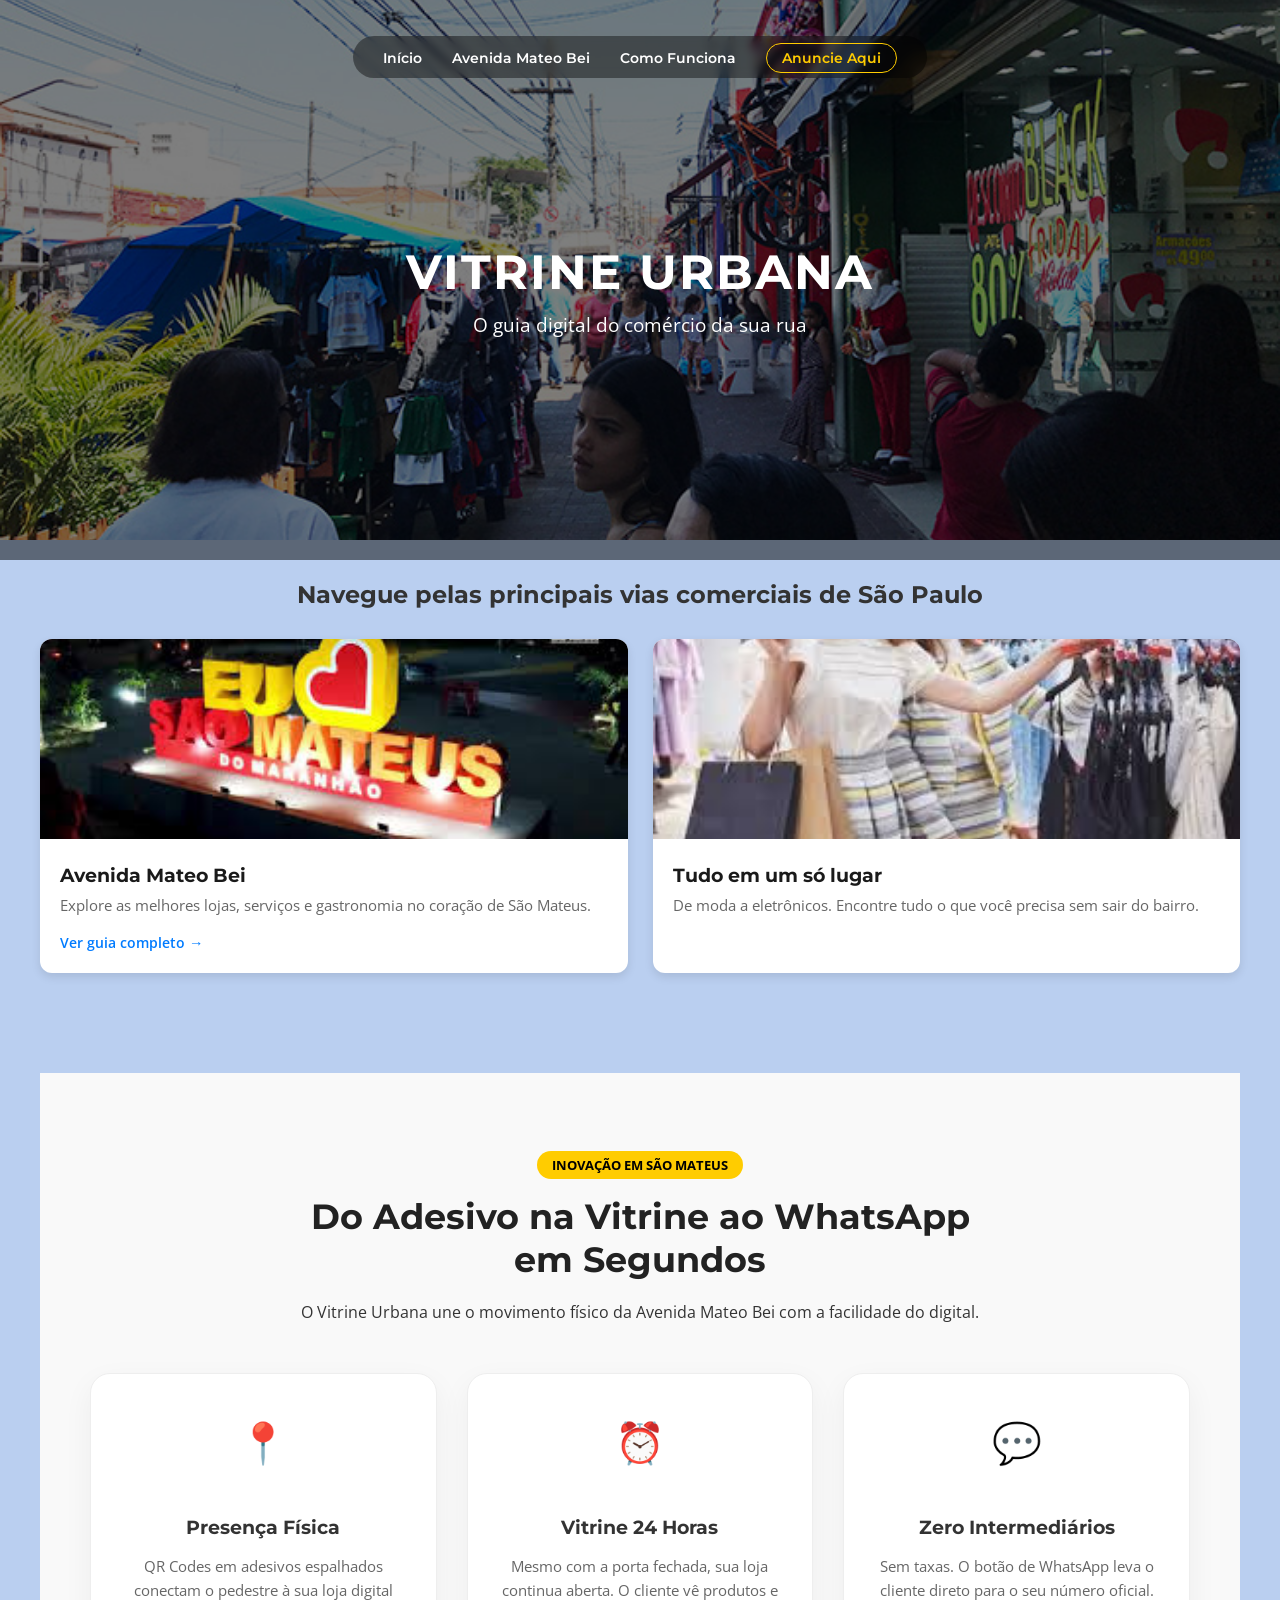
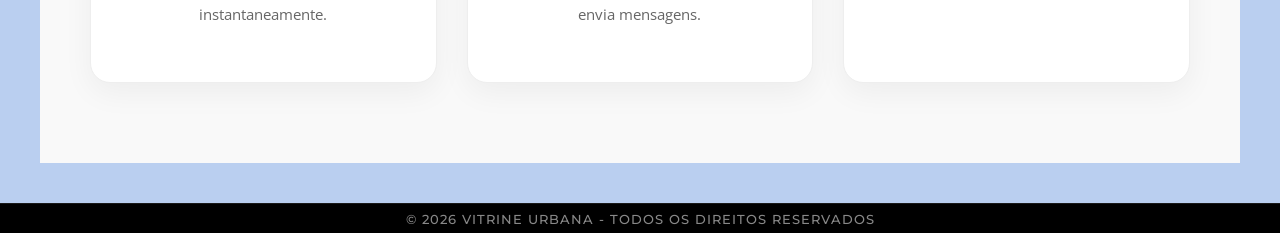
==== index.html @ 6b57d2d5 ""feat: implementa MVP do Vitrine Urbana com layout premium, grid de ruas e estratégia de QR Code"" ====
<!DOCTYPE html>
<html lang="pt-BR">
<head>
  <meta charset="UTF-8">
  <meta name="viewport" content="width=device-width, initial-scale=1.0">
  <title>Vitrine Urbana - O Guia do seu Bairro</title>
  <link rel="stylesheet" href="css/style.css">
  <link rel="preconnect" href="https://fonts.googleapis.com">
  <link rel="preconnect" href="https://fonts.gstatic.com" crossorigin>
  <link href="https://fonts.googleapis.com/css2?family=Montserrat:wght@700&family=Open+Sans:wght@400;600&display=swap" rel="stylesheet">
</head>
<body>

  <header class="home-header">
    <nav class="menu-horizontal">
      <ul>
        <li><a href="index.html">Início</a></li>
        <li><a href="mateo-bei.html">Avenida Mateo Bei</a></li>
        <li><a href="#como-funciona">Como Funciona</a></li>
        <li><a href="#" class="btn-anunciar-topo">Anuncie Aqui</a></li>
      </ul>
    </nav>

    <div class="overlay-home">
      <h1>VITRINE URBANA</h1>
      <p>O guia digital do comércio da sua rua</p>
    </div>
  </header>

  <main class="container">
    <h2 class="titulo-secao">Navegue pelas principais vias comerciais de São Paulo</h2>

    <section class="ruas-grid">
      
      <a href="mateo-bei.html" class="rua-card">
        <div class="rua-imagem">
          <img src="img/fotos-lojas/marco.jpeg" alt="Avenida Mateo Bei">
        </div>
        <div class="rua-info">
          <h3>Avenida Mateo Bei</h3>
          <p>Explore as melhores lojas, serviços e gastronomia no coração de São Mateus.</p>
          <span class="btn-visitar">Ver guia completo →</span>
        </div>
      </a>

      <div class="rua-card visual-apenas">
        <div class="rua-imagem">
          <img src="img/fotos-lojas/compras.jpeg" alt="Diversidade de Opções">
        </div>
        <div class="rua-info">
          <h3>Tudo em um só lugar</h3>
          <p>De moda a eletrônicos. Encontre tudo o que você precisa sem sair do bairro.</p>
        </div>
      </div>

    </section>

    <section id="como-funciona" class="como-funciona-premium">
      <div class="chamada-principal">
        <span class="tag-novidade">Inovação em São Mateus</span>
        <h2>Do Adesivo na Vitrine ao WhatsApp em Segundos</h2>
        <p>O Vitrine Urbana une o movimento físico da Avenida Mateo Bei com a facilidade do digital.</p>
      </div>

      <div class="recursos-grid">
        <div class="recurso-card">
          <div class="icone-circulo">📍</div>
          <h4>Presença Física</h4>
          <p>QR Codes em adesivos espalhados conectam o pedestre à sua loja digital instantaneamente.</p>
        </div>

        <div class="recurso-card">
          <div class="icone-circulo">⏰</div>
          <h4>Vitrine 24 Horas</h4>
          <p>Mesmo com a porta fechada, sua loja continua aberta. O cliente vê produtos e envia mensagens.</p>
        </div>

        <div class="recurso-card">
          <div class="icone-circulo">💬</div>
          <h4>Zero Intermediários</h4>
          <p>Sem taxas. O botão de WhatsApp leva o cliente direto para o seu número oficial.</p>
        </div>
      </div>
    </section>
  </main>

  <footer class="footer-minimalista">
    <span>&copy; 2026 VITRINE URBANA - TODOS OS DIREITOS RESERVADOS</span>
  </footer>

</body>
</html>
---- css/style.css ----
/* Configuração Geral */
body {
  font-family: 'Open Sans', sans-serif;
  margin: 0;
  padding: 0;
  /* Uma cor "Gelo" moderna que destaca os cards brancos */
  background-color: #bacff0; 
  color: #333;
}

/* O Banner Principal */
.home-header {
  background-image: url('../img/fotos-lojas/banner-mb.jpg'); /* Verifique o caminho da sua imagem */
  background-size: cover;
  background-position: center;
  height: 60vh; /* Ocupa 60% da altura da tela */
  display: flex;
  align-items: center;
  justify-content: center;
  position: relative;
}

/* Camada escura para o texto não sumir na foto */
.overlay-home {
  background: rgba(0, 0, 0, 0.5); /* Preto com 50% de transparência */
  width: 100%;
  height: 100%;
  display: flex;
  flex-direction: column;
  align-items: center;
  justify-content: center;
  text-align: center;
  color: white;
  padding: 20px;
}

/* Estilo do Título */
.overlay-home h1 {
  font-family: 'Montserrat', sans-serif;
  font-size: 3rem;
  margin: 0;
  text-transform: uppercase;
  letter-spacing: 2px;
}

.overlay-home p {
  font-size: 1.2rem;
  font-weight: 400;
  margin-top: 10px;
}

/* Container para centralizar o conteúdo */
.container {
  max-width: 1200px;
  margin: 40px auto;
  padding: 0 20px;
}

.titulo-secao {
  text-align: center;
  font-family: 'Montserrat', sans-serif;
  color: #333;
  margin-bottom: 30px;
}

/* Grid para colocar os cards lado a lado */
.ruas-grid {
  display: grid;
  grid-template-columns: repeat(auto-fit, minmax(300px, 1fr));
  gap: 25px;
  margin-bottom: 100px;
}

/* Estilo do Card Individual */
.rua-card {
  display: block;
  text-decoration: none; /* Remove o sublinhado do link */
  color: inherit;
  background: white;
  border-radius: 12px;
  overflow: hidden;
  box-shadow: 0 4px 10px rgba(0,0,0,0.1);
  transition: transform 0.3s ease, box-shadow 0.3s ease;
}

.rua-card:hover {
  transform: translateY(-8px);
  box-shadow: 0 10px 20px rgba(0,0,0,0.15);
}

.rua-imagem img {
  width: 100%;
  height: 200px;
  object-fit: cover; /* Faz a imagem preencher o espaço sem distorcer */
}

.rua-info {
  padding: 20px;
}

.rua-info h3 {
  margin: 0;
  font-family: 'Montserrat', sans-serif;
  color: #1a1a1a;
}

.rua-info p {
  color: #666;
  font-size: 0.95rem;
  margin: 8px 0;
}

.btn-visitar {
  display: inline-block;
  margin-top: 10px;
  color: #007bff; /* Um azul profissional */
  font-weight: 600;
  font-size: 0.9rem;
}

/* Card "Em Breve" (Cinza para mostrar que o projeto cresce) */
.em-breve {
  background: #eee;
  border: 2px dashed #ccc;
  display: flex;
  align-items: center;
  justify-content: center;
  text-align: center;
  min-height: 300px;
}

/* Seção Como Funciona Premium */
.como-funciona-premium {
  background-color: #f9f9f9;
  padding: 80px 20px;
  text-align: center;
}

.chamada-principal {
  max-width: 700px;
  margin: 0 auto 50px;
}

.tag-novidade {
  background: #ffcc00;
  color: #000;
  padding: 5px 15px;
  border-radius: 20px;
  font-size: 0.8rem;
  font-weight: bold;
  text-transform: uppercase;
}

.chamada-principal h2 {
  font-family: 'Montserrat', sans-serif;
  font-size: 2.2rem;
  margin: 20px 0;
  color: #222;
}

.recursos-grid {
  display: grid;
  grid-template-columns: repeat(auto-fit, minmax(280px, 1fr));
  gap: 30px;
  max-width: 1100px;
  margin: 0 auto;
}

.recurso-card {
  background: #fff;
  padding: 40px 30px;
  border-radius: 20px;
  box-shadow: 0 10px 30px rgba(0,0,0,0.05);
  transition: 0.3s;
  border: 1px solid #eee;
}

.recurso-card:hover {
  transform: translateY(-10px);
  border-color: #ffcc00;
}

.icone-circulo {
  font-size: 2.5rem;
  margin-bottom: 20px;
  display: inline-block;
}

.recurso-card h4 {
  font-family: 'Montserrat', sans-serif;
  font-size: 1.2rem;
  color: #333;
  margin-bottom: 15px;
}

.recurso-card p {
  color: #666;
  line-height: 1.6;
  font-size: 0.95rem;
}

/* Banner de Chamada Final */
.card-destaque {
  background: #222;
  color: #fff;
  padding: 60px 40px;
  border-radius: 25px;
  margin-top: 60px;
  position: relative;
  overflow: hidden;
}

.card-destaque h2 {
  font-size: 2rem;
  margin-bottom: 15px;
}

.btn-anunciar {
  display: inline-block;
  background: #ffcc00;
  color: #000;
  padding: 18px 40px;
  border-radius: 50px;
  text-decoration: none;
  font-weight: bold;
  font-size: 1.1rem;
  margin-top: 25px;
  transition: 0.3s;
  box-shadow: 0 5px 15px rgba(255, 204, 0, 0.4);
}

.btn-anunciar:hover {
  background: #fff;
  transform: scale(1.05);
}

/* Posicionamento do Menu */
.menu-horizontal {
  position: absolute;
  top: 20px; /* Distância do topo da imagem */
  width: 100%;
  z-index: 10;
  display: flex;
  justify-content: center; /* Centraliza o menu horizontalmente */
}

.menu-horizontal ul {
  list-style: none;
  display: flex; /* Deixa os itens lado a lado */
  gap: 30px; /* Espaço entre os links */
  padding: 10px 30px;
  background: rgba(0, 0, 0, 0.4); /* Fundo escuro sutil para destacar os links */
  border-radius: 50px; /* Formato de "pílula" */
  backdrop-filter: blur(5px); /* Efeito de vidro embaçado (opcional) */
}

.menu-horizontal a {
  text-decoration: none;
  color: white;
  font-family: 'Montserrat', sans-serif;
  font-weight: 600;
  font-size: 0.9rem;
  transition: 0.3s;
}

.menu-horizontal a:hover {
  color: #ffcc00; /* Amarelo ao passar o mouse */
}

/* Botão de Destaque no Menu */
.btn-anunciar-topo {
  color: #ffcc00 !important;
  border: 1px solid #ffcc00;
  padding: 5px 15px;
  border-radius: 15px;
}

.btn-anunciar-topo:hover {
  background: #ffcc00;
  color: #000 !important;
}

/* Ajuste no Título para não bater no menu */
.overlay-home h1 {
  margin-top: 60px; /* Dá espaço para o menu que está acima dele */
}

.footer-minimalista {
  background-color: #000;
  color: #888;
  text-align: center;
  width: 100%;
  
  /* Controle total da altura */
  padding: 5px 0;         /* Um respiro bem pequeno */
  line-height: 1.2;       /* Altura da linha próxima ao tamanho da letra */
  display: block;
  border-top: 1px solid #1a1a1a;
}

.footer-minimalista span {
  font-family: 'Montserrat', sans-serif;
  font-size: 13px;        /* Tamanho legível (nem minúsculo, nem gigante) */
  font-weight: 500;
  letter-spacing: 1px;
  display: inline-block;
  vertical-align: middle;
}
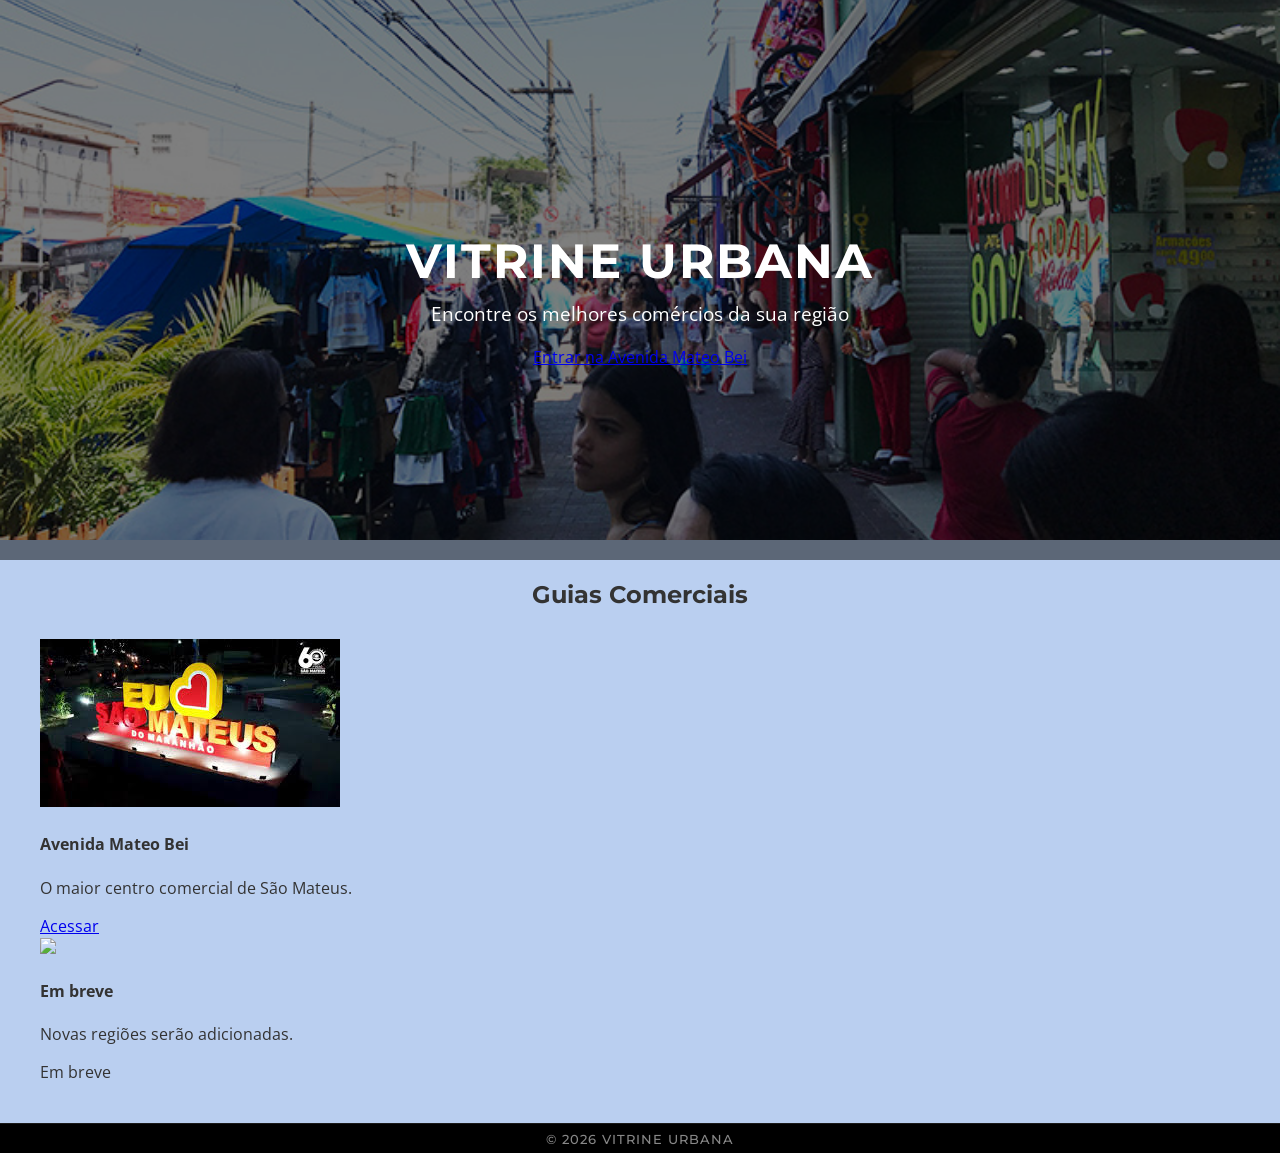
==== commit 283650b9: "git commit -m "Estruturação completa da página Mateo Bei com ajustes de layout, responsividade e CTA" ====
--- a/index.html
+++ b/index.html
@@ -3,90 +3,59 @@
 <head>
   <meta charset="UTF-8">
   <meta name="viewport" content="width=device-width, initial-scale=1.0">
-  <title>Vitrine Urbana - O Guia do seu Bairro</title>
+  <title>Vitrine Urbana</title>
+
   <link rel="stylesheet" href="css/style.css">
-  <link rel="preconnect" href="https://fonts.googleapis.com">
-  <link rel="preconnect" href="https://fonts.gstatic.com" crossorigin>
+
   <link href="https://fonts.googleapis.com/css2?family=Montserrat:wght@700&family=Open+Sans:wght@400;600&display=swap" rel="stylesheet">
 </head>
+
 <body>
 
-  <header class="home-header">
-    <nav class="menu-horizontal">
-      <ul>
-        <li><a href="index.html">Início</a></li>
-        <li><a href="mateo-bei.html">Avenida Mateo Bei</a></li>
-        <li><a href="#como-funciona">Como Funciona</a></li>
-        <li><a href="#" class="btn-anunciar-topo">Anuncie Aqui</a></li>
-      </ul>
-    </nav>
+<header class="home-header" style="background-image: url('img/fotos-lojas/banner-mb.jpg');">
+  <div class="overlay-home">
+    <h1>VITRINE URBANA</h1>
+    <p>Encontre os melhores comércios da sua região</p>
 
-    <div class="overlay-home">
-      <h1>VITRINE URBANA</h1>
-      <p>O guia digital do comércio da sua rua</p>
+    <a href="mateo-bei.html" class="btn-cv">Entrar na Avenida Mateo Bei</a>
+  </div>
+</header>
+
+<main class="container">
+
+  <h2 class="titulo-secao">Guias Comerciais</h2>
+
+  <section class="cards-pequenos">
+
+    <div class="cartao-visita">
+       <div class="cv-imagem-vitrine">
+        <img src="img/fotos-lojas/marco.jpeg">
+      </div>
+      <div class="cv-conteudo">
+        <h4>Avenida Mateo Bei</h4>
+        <p>O maior centro comercial de São Mateus.</p>
+      </div>
+      <a href="mateo-bei.html" class="btn-cv">Acessar</a>
     </div>
-  </header>
 
-  <main class="container">
-    <h2 class="titulo-secao">Navegue pelas principais vias comerciais de São Paulo</h2>
+    <div class="cartao-visita">
+      <div class="cv-imagem-vitrine">
+        <img src="img/fotos-lojas/mapa.jpg">
+      </div>
+      <div class="cv-conteudo">
+        <h4>Em breve</h4>
+        <p>Novas regiões serão adicionadas.</p>
+      </div>
+      <a class="btn-cv">Em breve</a>
+    </div>
 
-    <section class="ruas-grid">
-      
-      <a href="mateo-bei.html" class="rua-card">
-        <div class="rua-imagem">
-          <img src="img/fotos-lojas/marco.jpeg" alt="Avenida Mateo Bei">
-        </div>
-        <div class="rua-info">
-          <h3>Avenida Mateo Bei</h3>
-          <p>Explore as melhores lojas, serviços e gastronomia no coração de São Mateus.</p>
-          <span class="btn-visitar">Ver guia completo →</span>
-        </div>
-      </a>
+  </section>
 
-      <div class="rua-card visual-apenas">
-        <div class="rua-imagem">
-          <img src="img/fotos-lojas/compras.jpeg" alt="Diversidade de Opções">
-        </div>
-        <div class="rua-info">
-          <h3>Tudo em um só lugar</h3>
-          <p>De moda a eletrônicos. Encontre tudo o que você precisa sem sair do bairro.</p>
-        </div>
-      </div>
+</main>
 
-    </section>
-
-    <section id="como-funciona" class="como-funciona-premium">
-      <div class="chamada-principal">
-        <span class="tag-novidade">Inovação em São Mateus</span>
-        <h2>Do Adesivo na Vitrine ao WhatsApp em Segundos</h2>
-        <p>O Vitrine Urbana une o movimento físico da Avenida Mateo Bei com a facilidade do digital.</p>
-      </div>
-
-      <div class="recursos-grid">
-        <div class="recurso-card">
-          <div class="icone-circulo">📍</div>
-          <h4>Presença Física</h4>
-          <p>QR Codes em adesivos espalhados conectam o pedestre à sua loja digital instantaneamente.</p>
-        </div>
-
-        <div class="recurso-card">
-          <div class="icone-circulo">⏰</div>
-          <h4>Vitrine 24 Horas</h4>
-          <p>Mesmo com a porta fechada, sua loja continua aberta. O cliente vê produtos e envia mensagens.</p>
-        </div>
-
-        <div class="recurso-card">
-          <div class="icone-circulo">💬</div>
-          <h4>Zero Intermediários</h4>
-          <p>Sem taxas. O botão de WhatsApp leva o cliente direto para o seu número oficial.</p>
-        </div>
-      </div>
-    </section>
-  </main>
-
-  <footer class="footer-minimalista">
-    <span>&copy; 2026 VITRINE URBANA - TODOS OS DIREITOS RESERVADOS</span>
-  </footer>
+<footer class="footer-minimalista">
+  <span>&copy; 2026 VITRINE URBANA</span>
+</footer>
 
 </body>
 </html>
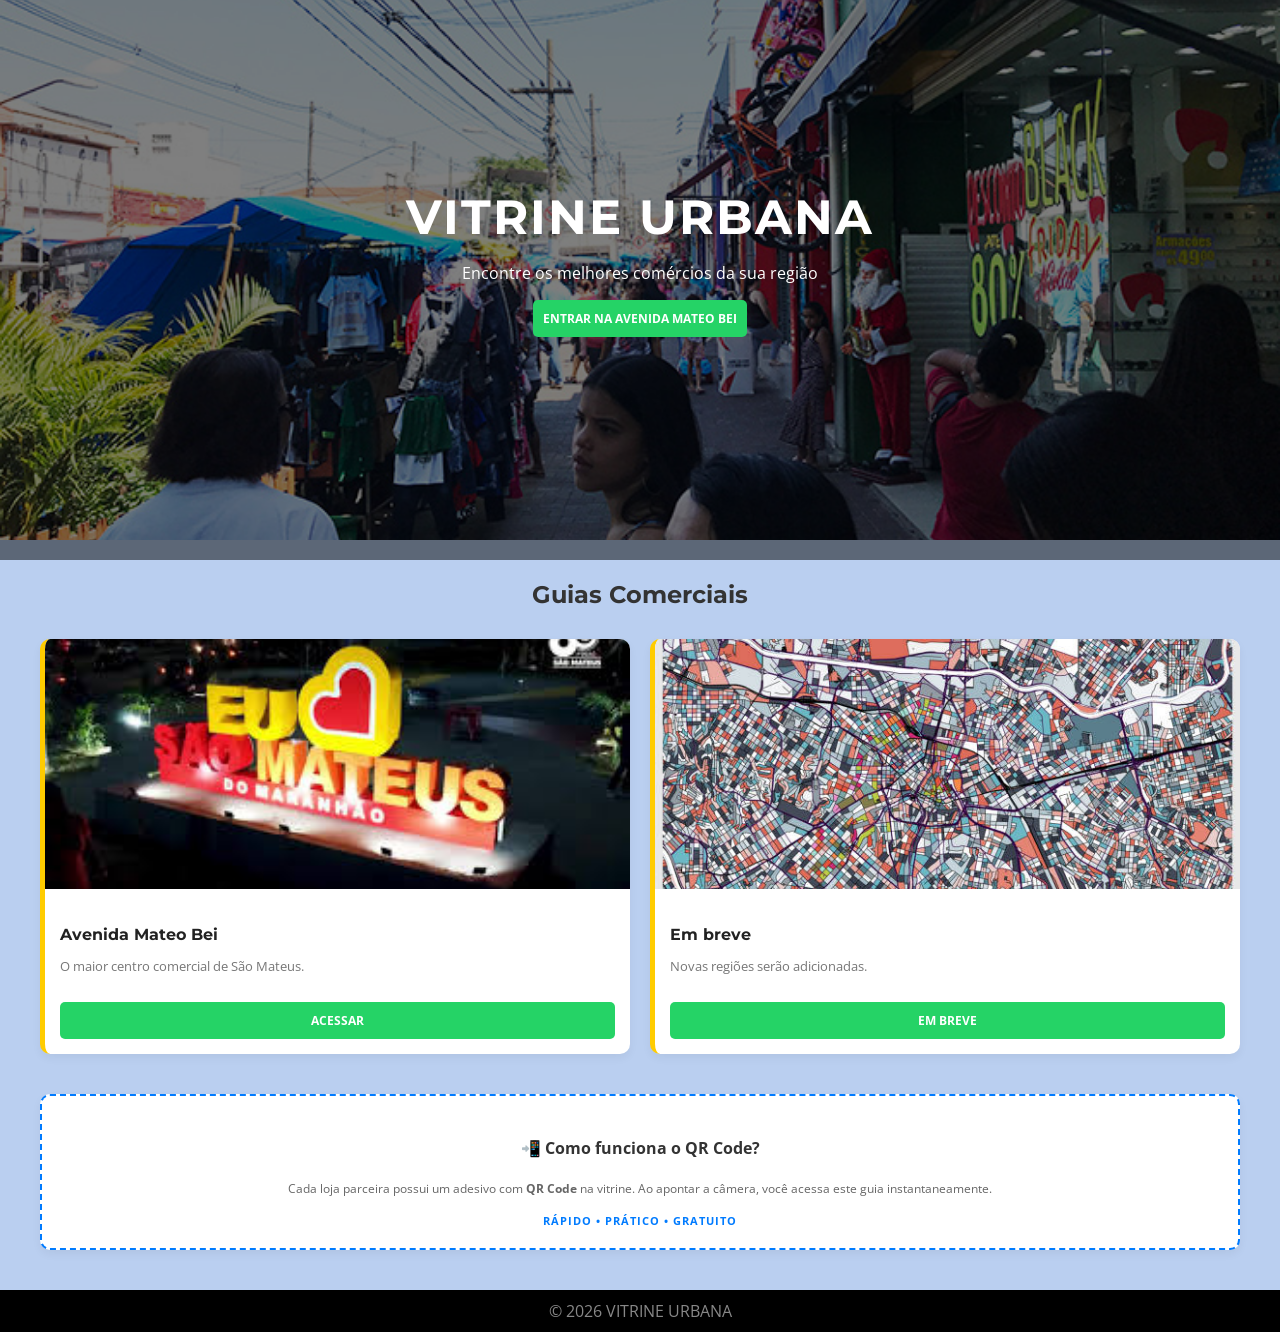
==== commit 427b11a9: ""feat: adiciona cards de anúncio e info QR Code no guia Mateo Bei"" ====
--- a/index.html
+++ b/index.html
@@ -50,6 +50,17 @@
     </div>
 
   </section>
+  
+
+    <div class="cartao-visita card-vitrine" style="background: white; border: 2px dashed #007bff; border-left: 2px dashed #007bff; display: flex; flex-direction: column; justify-content: center; align-items: center; padding: 20px; text-align: center;">
+      <h4 style="color: #333; font-size: 1rem; margin-bottom: 10px;">📲 Como funciona o QR Code?</h4>
+      <p style="color: #666; font-size: 0.75rem; line-height: 1.4; margin-bottom: 15px;">
+        Cada loja parceira possui um adesivo com <strong>QR Code</strong> na vitrine. Ao apontar a câmera, você acessa este guia instantaneamente.
+      </p>
+      <div style="font-weight: bold; color: #007bff; font-size: 0.7rem; letter-spacing: 1px;">
+        RÁPIDO • PRÁTICO • GRATUITO
+      </div>
+    </div>
 
 </main>
 
--- a/css/style.css
+++ b/css/style.css
@@ -3,26 +3,22 @@
   font-family: 'Open Sans', sans-serif;
   margin: 0;
   padding: 0;
-  /* Uma cor "Gelo" moderna que destaca os cards brancos */
   background-color: #bacff0; 
   color: #333;
 }
 
-/* O Banner Principal */
 .home-header {
-  background-image: url('../img/fotos-lojas/banner-mb.jpg'); /* Verifique o caminho da sua imagem */
   background-size: cover;
   background-position: center;
-  height: 60vh; /* Ocupa 60% da altura da tela */
+  height: 60vh; 
   display: flex;
   align-items: center;
   justify-content: center;
   position: relative;
 }
 
-/* Camada escura para o texto não sumir na foto */
 .overlay-home {
-  background: rgba(0, 0, 0, 0.5); /* Preto com 50% de transparência */
+  background: rgba(0, 0, 0, 0.5); 
   width: 100%;
   height: 100%;
   display: flex;
@@ -34,7 +30,6 @@
   padding: 20px;
 }
 
-/* Estilo do Título */
 .overlay-home h1 {
   font-family: 'Montserrat', sans-serif;
   font-size: 3rem;
@@ -43,13 +38,6 @@
   letter-spacing: 2px;
 }
 
-.overlay-home p {
-  font-size: 1.2rem;
-  font-weight: 400;
-  margin-top: 10px;
-}
-
-/* Container para centralizar o conteúdo */
 .container {
   max-width: 1200px;
   margin: 40px auto;
@@ -63,246 +51,182 @@
   margin-bottom: 30px;
 }
 
-/* Grid para colocar os cards lado a lado */
-.ruas-grid {
+/* GRID */
+.cards-pequenos {
   display: grid;
-  grid-template-columns: repeat(auto-fit, minmax(300px, 1fr));
-  gap: 25px;
-  margin-bottom: 100px;
-}
-
-/* Estilo do Card Individual */
-.rua-card {
+  grid-template-columns: repeat(auto-fit, minmax(220px, 1fr)); 
+  gap: 20px;
+  margin-bottom: 40px;
+  align-items: start; /* 🔥 impede cards de esticar */
+}
+
+/* CARD */
+.cartao-visita {
+  background: white;
+  border-radius: 10px;
+  border-left: 5px solid #ffcc00; 
+  box-shadow: 0 4px 10px rgba(0,0,0,0.05);
+  display: flex;
+  flex-direction: column;
+  transition: 0.3s;
+  overflow: hidden;
+  height: 100%; /* 🔥 padroniza altura */
+}
+
+.card-vitrine {
+  padding: 0;
+}
+
+/* IMAGEM (CORRIGIDO DE VERDADE) */
+.cv-imagem-vitrine {
+  width: 100%;
+  height: 250px; /* 🔥 altura fixa padrão */
+  overflow: hidden;
+  flex-shrink: 0; /* 🔥 impede crescimento */
+}
+
+.cv-imagem-vitrine img {
+  width: 100%;
+  height: 100%;
+  object-fit: cover;
   display: block;
-  text-decoration: none; /* Remove o sublinhado do link */
-  color: inherit;
+}
+
+/* CONTEÚDO */
+.cv-conteudo {
+  padding: 15px;
+  flex-grow: 1;
+}
+
+.cv-conteudo h4 {
+  font-family: 'Montserrat', sans-serif;
+  font-size: 1rem;
+  color: #222;
+  margin-bottom: 5px;
+}
+
+.cv-conteudo p {
+  font-size: 0.8rem;
+  color: #777;
+  margin-bottom: 12px;
+}
+
+/* BOTÃO */
+.btn-cv {
+  background: #25d366; 
+  color: white !important;
+  text-decoration: none;
+  font-size: 0.75rem;
+  font-weight: bold;
+  padding: 10px;
+  margin: 0 15px 15px;
+  border-radius: 5px;
+  text-transform: uppercase;
+  text-align: center;
+}
+
+/* CARD HORIZONTAL */
+.card-horizontal {
+  display: flex;
   background: white;
-  border-radius: 12px;
+  border-radius: 15px;
   overflow: hidden;
-  box-shadow: 0 4px 10px rgba(0,0,0,0.1);
-  transition: transform 0.3s ease, box-shadow 0.3s ease;
-}
-
-.rua-card:hover {
-  transform: translateY(-8px);
-  box-shadow: 0 10px 20px rgba(0,0,0,0.15);
-}
-
-.rua-imagem img {
-  width: 100%;
-  height: 200px;
-  object-fit: cover; /* Faz a imagem preencher o espaço sem distorcer */
-}
-
-.rua-info {
-  padding: 20px;
-}
-
-.rua-info h3 {
-  margin: 0;
-  font-family: 'Montserrat', sans-serif;
-  color: #1a1a1a;
-}
-
-.rua-info p {
-  color: #666;
-  font-size: 0.95rem;
-  margin: 8px 0;
-}
-
-.btn-visitar {
-  display: inline-block;
-  margin-top: 10px;
-  color: #007bff; /* Um azul profissional */
-  font-weight: 600;
-  font-size: 0.9rem;
-}
-
-/* Card "Em Breve" (Cinza para mostrar que o projeto cresce) */
-.em-breve {
-  background: #eee;
-  border: 2px dashed #ccc;
-  display: flex;
-  align-items: center;
-  justify-content: center;
-  text-align: center;
-  min-height: 300px;
-}
-
-/* Seção Como Funciona Premium */
-.como-funciona-premium {
-  background-color: #f9f9f9;
-  padding: 80px 20px;
-  text-align: center;
-}
-
-.chamada-principal {
-  max-width: 700px;
-  margin: 0 auto 50px;
-}
-
-.tag-novidade {
-  background: #ffcc00;
-  color: #000;
-  padding: 5px 15px;
-  border-radius: 20px;
-  font-size: 0.8rem;
-  font-weight: bold;
-  text-transform: uppercase;
-}
-
-.chamada-principal h2 {
-  font-family: 'Montserrat', sans-serif;
-  font-size: 2.2rem;
-  margin: 20px 0;
-  color: #222;
-}
-
-.recursos-grid {
-  display: grid;
-  grid-template-columns: repeat(auto-fit, minmax(280px, 1fr));
-  gap: 30px;
-  max-width: 1100px;
-  margin: 0 auto;
-}
-
-.recurso-card {
-  background: #fff;
-  padding: 40px 30px;
-  border-radius: 20px;
-  box-shadow: 0 10px 30px rgba(0,0,0,0.05);
-  transition: 0.3s;
-  border: 1px solid #eee;
-}
-
-.recurso-card:hover {
-  transform: translateY(-10px);
-  border-color: #ffcc00;
-}
-
-.icone-circulo {
-  font-size: 2.5rem;
-  margin-bottom: 20px;
-  display: inline-block;
-}
-
-.recurso-card h4 {
-  font-family: 'Montserrat', sans-serif;
-  font-size: 1.2rem;
-  color: #333;
-  margin-bottom: 15px;
-}
-
-.recurso-card p {
-  color: #666;
-  line-height: 1.6;
-  font-size: 0.95rem;
-}
-
-/* Banner de Chamada Final */
-.card-destaque {
-  background: #222;
-  color: #fff;
-  padding: 60px 40px;
-  border-radius: 25px;
-  margin-top: 60px;
-  position: relative;
-  overflow: hidden;
-}
-
-.card-destaque h2 {
-  font-size: 2rem;
-  margin-bottom: 15px;
-}
-
-.btn-anunciar {
-  display: inline-block;
-  background: #ffcc00;
-  color: #000;
-  padding: 18px 40px;
-  border-radius: 50px;
-  text-decoration: none;
-  font-weight: bold;
-  font-size: 1.1rem;
-  margin-top: 25px;
-  transition: 0.3s;
-  box-shadow: 0 5px 15px rgba(255, 204, 0, 0.4);
-}
-
-.btn-anunciar:hover {
-  background: #fff;
-  transform: scale(1.05);
-}
-
-/* Posicionamento do Menu */
+  box-shadow: 0 4px 15px rgba(0,0,0,0.1);
+  margin-top: 30px;
+  height: 160px; 
+}
+
+.ch-imagem { width: 30%; }
+.ch-imagem img { width: 100%; height: 100%; object-fit: cover; }
+
+.ch-info {
+  width: 70%;
+  padding: 20px 30px;
+  display: flex;
+  flex-direction: column;
+  justify-content: center;
+}
+
+/* MENU */
 .menu-horizontal {
   position: absolute;
-  top: 20px; /* Distância do topo da imagem */
+  top: 20px;
   width: 100%;
   z-index: 10;
   display: flex;
-  justify-content: center; /* Centraliza o menu horizontalmente */
+  justify-content: center;
 }
 
 .menu-horizontal ul {
   list-style: none;
-  display: flex; /* Deixa os itens lado a lado */
-  gap: 30px; /* Espaço entre os links */
+  display: flex;
+  gap: 30px;
   padding: 10px 30px;
-  background: rgba(0, 0, 0, 0.4); /* Fundo escuro sutil para destacar os links */
-  border-radius: 50px; /* Formato de "pílula" */
-  backdrop-filter: blur(5px); /* Efeito de vidro embaçado (opcional) */
+  background: rgba(0, 0, 0, 0.4);
+  border-radius: 50px;
 }
 
 .menu-horizontal a {
   text-decoration: none;
   color: white;
   font-family: 'Montserrat', sans-serif;
-  font-weight: 600;
   font-size: 0.9rem;
-  transition: 0.3s;
-}
-
-.menu-horizontal a:hover {
-  color: #ffcc00; /* Amarelo ao passar o mouse */
-}
-
-/* Botão de Destaque no Menu */
-.btn-anunciar-topo {
-  color: #ffcc00 !important;
-  border: 1px solid #ffcc00;
-  padding: 5px 15px;
-  border-radius: 15px;
-}
-
-.btn-anunciar-topo:hover {
-  background: #ffcc00;
-  color: #000 !important;
-}
-
-/* Ajuste no Título para não bater no menu */
-.overlay-home h1 {
-  margin-top: 60px; /* Dá espaço para o menu que está acima dele */
-}
-
+}
+
+/* FOOTER */
 .footer-minimalista {
   background-color: #000;
   color: #888;
   text-align: center;
-  width: 100%;
-  
-  /* Controle total da altura */
-  padding: 5px 0;         /* Um respiro bem pequeno */
-  line-height: 1.2;       /* Altura da linha próxima ao tamanho da letra */
-  display: block;
-  border-top: 1px solid #1a1a1a;
-}
-
-.footer-minimalista span {
-  font-family: 'Montserrat', sans-serif;
-  font-size: 13px;        /* Tamanho legível (nem minúsculo, nem gigante) */
-  font-weight: 500;
-  letter-spacing: 1px;
-  display: inline-block;
-  vertical-align: middle;
+  padding: 10px 0;
+}
+
+/* AVISO */
+.aviso-ilustrativo {
+  text-align: center;
+  font-size: 0.75rem;
+  color: #777;
+  margin: 20px 0;
+}
+
+/* CTA FINAL */
+.card-anuncio-final {
+  background: linear-gradient(135deg, #25d366, #1ebe5d);
+  color: white;
+  height: auto;
+  padding: 20px;
+  margin-top: 20px;
+}
+
+.card-anuncio-final h3 {
+  font-size: 1.4rem;
+  margin-bottom: 10px;
+}
+
+.card-anuncio-final p {
+  font-size: 0.9rem;
+  margin-bottom: 15px;
+}
+
+.btn-destaque {
+  background: black;
+  color: white !important;
+  max-width: 200px;
+}
+
+/* RESPONSIVO */
+@media (max-width: 768px) {
+
+  .cards-pequenos {
+    grid-template-columns: 1fr;
+  }
+
+  .menu-horizontal ul {
+    flex-direction: column;
+  }
+
+  .overlay-home h1 {
+    font-size: 1.8rem;
+  }
+
 }
